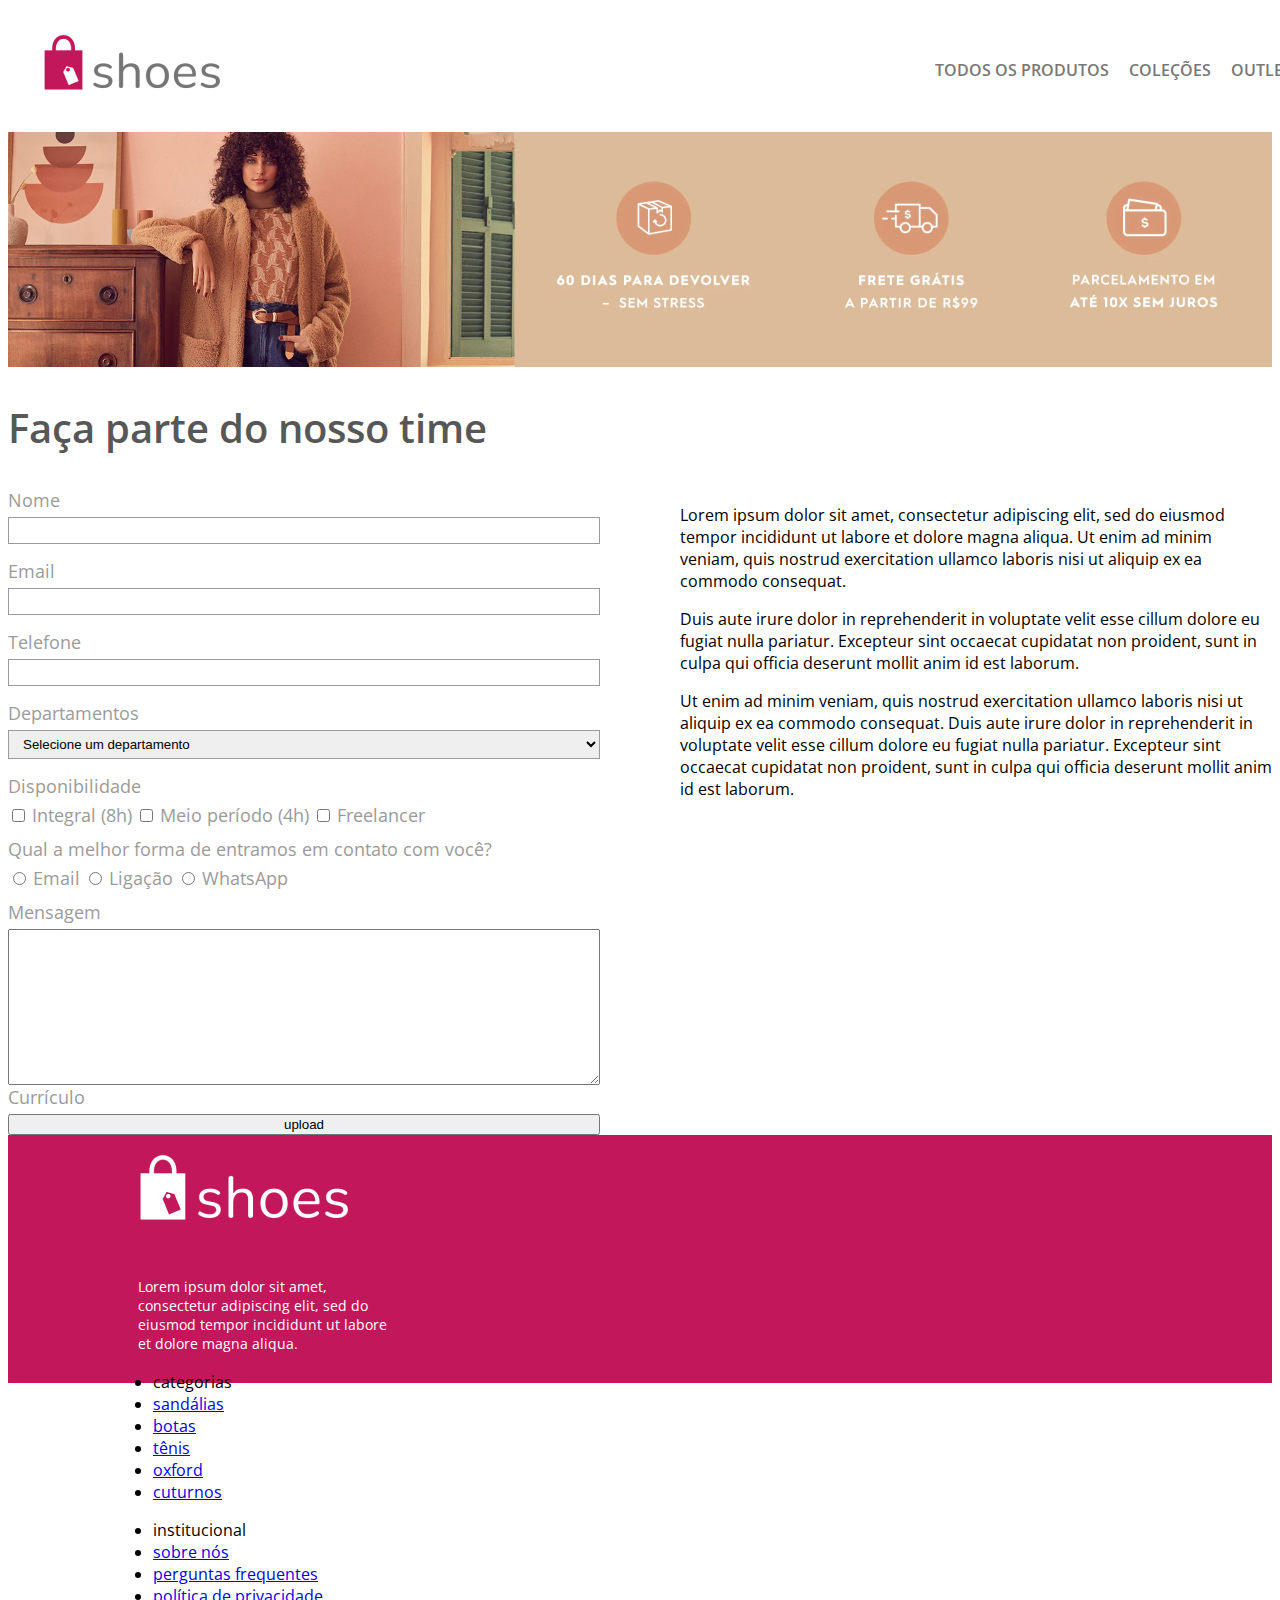
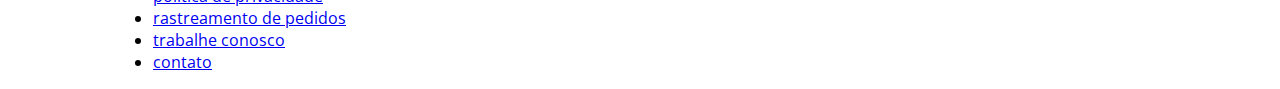
==== trabalhe.html @ 36cd398d "Responsividade parcialmente inserida" ====
<!DOCTYPE html>
<html lang="pt-br">
  <head>
    <meta charset="UTF-8" />
    <meta http-equiv="X-UA-Compatible" content="IE=edge" />
    <meta name="viewport" content="width=device-width, initial-scale=1.0" />
    <link rel="preconnect" href="https://fonts.gstatic.com" />
    <link
      href="https://fonts.googleapis.com/css2?family=Open+Sans:wght@400;600;800&display=swap"
      rel="stylesheet"
    />
    <link rel="stylesheet" href="css/style.css" />
    <title>Shoes Store</title>
  </head>
  <body>
    <header class="container">
      <img src="img/logo-color.png" alt="Logo" />
      <nav>
        <a class="nav-link" href="#">Todos os Produtos</a>
        <a class="nav-link" href="#">Coleções</a>
        <a class="nav-link" href="#">Outlet</a>
      </nav>
    </header>
    <main class="container">
      <section class="banner"></section>
      <section>
        <h2 class="contact-heading">Faça parte do nosso time</h2>
        <div class="contato">
          <form action="">
            <label for="nome">Nome</label>
            <input type="text" name="nome" id="nome" required/>

            <label for="email">Email</label>
            <input type="email" name="email" id="email" required/>

            <label for="telefone">Telefone</label>
            <input type="tel" name="telefone" id="telefone" required/>

            <label for="departamentos">Departamentos</label>
            <select name="departamentos" id="departamentos" required>
                <option selected disabled>Selecione um departamento</option>
                <option value="tecnologia">Tecnologia</option>
                <option value="design">Design</option>
                <option value="rh">Recursos Humanos</option>
            </select>

            <label>Disponibilidade</label>
            
            <div class="options">
            <input type="checkbox" name="disponibilidade" id="opcao-integral">
            <label for="opcao-integral">Integral (8h)</label>

            <input type="checkbox" name="disponibilidade" id="opcao-meio">
            <label for="opcao-meio">Meio período (4h)</label>

            <input type="checkbox" name="disponibilidade" id="opcao-freelancer">
            <label for="opcao-freelancer">Freelancer</label>
            </div>

            <label>Qual a melhor forma de entramos em contato com você?</label>
            
            <div class="options">
            <input type="radio" name="contato" id="contato-email">
            <label for="contato-email">Email</label>

            <input type="radio" name="contato" id="contato-ligacao">
            <label for="contato-ligacao">Ligação</label>

            <input type="radio" name="contato" id="contato-whatsapp">
            <label for="contato-whatsapp">WhatsApp</label>
            </div>

            <label for="mensagem">Mensagem</label>
            <textarea name="mensagem" id="mensagem" cols="30" rows="10"></textarea>

            <label for="upload">Currículo</label><button class="button">upload</button>
          </form>
          <article>
            <p>
              Lorem ipsum dolor sit amet, consectetur adipiscing elit, sed do
              eiusmod tempor incididunt ut labore et dolore magna aliqua. Ut
              enim ad minim veniam, quis nostrud exercitation ullamco laboris
              nisi ut aliquip ex ea commodo consequat.
            </p>
            <p>
              Duis aute irure dolor in reprehenderit in voluptate velit esse
              cillum dolore eu fugiat nulla pariatur. Excepteur sint occaecat
              cupidatat non proident, sunt in culpa qui officia deserunt mollit
              anim id est laborum.
            </p>
            <p>
              Ut enim ad minim veniam, quis nostrud exercitation ullamco laboris
              nisi ut aliquip ex ea commodo consequat. Duis aute irure dolor in
              reprehenderit in voluptate velit esse cillum dolore eu fugiat
              nulla pariatur. Excepteur sint occaecat cupidatat non proident,
              sunt in culpa qui officia deserunt mollit anim id est laborum.
            </p>
          </article>
        </div>
      </section>
    </main>
    <footer class="footer">
      <nav>
        <div>
          <img src="img/logo-white.png" alt="logo-white" />
          <p>
            Lorem ipsum dolor sit amet, consectetur adipiscing elit, sed do
            eiusmod tempor incididunt ut labore et dolore magna aliqua.
          </p>
        </div>
        <ul>
          <li class="destaque">categorias</li>
          <li><a href="#">sandálias</a></li>
          <li><a href="#">botas</a></li>
          <li><a href="#">tênis</a></li>
          <li><a href="#">oxford</a></li>
          <li><a href="#">cuturnos</a></li>
        </ul>
        <ul>
          <li class="destaque">institucional</li>
          <li><a href="#">sobre nós</a></li>
          <li><a href="#">perguntas frequentes</a></li>
          <li><a href="#">política de privacidade</a></li>
          <li><a href="#">rastreamento de pedidos</a></li>
          <li><a href="trabalhe.html">trabalhe conosco</a></li>
          <li><a href="#">contato</a></li>
        </ul>
      </nav>
    </footer>
  </body>
</html>
---- css/style.css ----
body {
  font-family: "Open Sans", sans-serif;
}

.container {
  max-width: 1280px;
  width: 100%;
  margin: 0 auto;
}

header {
  display: flex;
  justify-content: space-between;
  align-items: center;
  padding: 10px 20px;
}

.nav-header {
  margin-right: 20px;
}

.nav-link {
  color: #777;
  font-weight: 600;
  text-decoration: none;
  text-transform: uppercase;
  padding-left: 16px;
}

.banner {
  background-image: url("../img/banner.png");
  height: 235px;
}

h1 {
  font-weight: 800;
  font-size: 60px;
  color: black;
  text-align: center;
  margin-top: 68px;
  margin-bottom: 82px;
}

.middle {
  display: flex;
  flex-wrap: wrap;
  margin: 0 105px 207px;
  justify-content: space-between;
  align-items: center;
}

#off {
  background-color: #c2185b;
  height: 662px;
  margin-bottom: 163px;
 }

#off h3 {
  font-weight: 800;
  font-size: 44px;
  text-transform: uppercase;
  color: #fff;
  margin: 0;
  padding-top: 61px;
  padding-bottom: 54px;
  text-align: center;
}

.off {
  margin: 0 84px 99px;
  display:flex;
  flex-wrap: wrap;
  justify-content: space-evenly;
}

.off div {
  background-color: #fff;
  box-shadow: 0px 2px 6px rgba(0, 0, 0, 0.25);
  width: 260px;
}

.off div .descricao{
  font-size: 16px;
  font-weight: 600;
  text-transform: uppercase;
  color: #000;
  margin: 13px 0 1px 10px;
}

.off div .preco{
  font-size: 17px;
  font-weight: 400;
  color: #000;
  margin: 0 0 32px 10px;
}

.detalhes {
  display:flex;
  flex-wrap: wrap;
  justify-content:space-between;
  align-items:center;
  height: 939px;
  margin: 0 105px 116px;
}

.detalhes div {
  max-width: 513px;
  width: 100%;
}

.detalhes .img4 {
  text-align: center;
}

.detalhes-esq {
  height: 939px;
  display: flex;
  flex-direction: column;
  justify-content: space-between;
  align-items: center;
}

.detalhes-esq div h3 {
  font-weight: 600;
  font-size: 39px;
  font-style: normal;
  text-transform: uppercase;
  color: #000;
  margin: 0;
}

.detalhes-esq div button {
  width: 403px;
  height: 99px;
  background-color:#C2185B;
  text-align: center;
  padding: 0;
  border: none;
  margin-top: 20px;
  color: #fff;
  font-weight: 600;
  font-size: 39px;
}

.detalhes-esq div button:hover {
  cursor:pointer;
  box-shadow: 6px 7px 14px 1px #C2185B;
}

footer {
  height: 248px;
  padding: 0 105px;
  background-color: #C2185B;
  display:flex;
  flex-wrap: wrap;
  justify-content: space-between;
  align-items: center;
}

footer div{
  width: 300px;
  height: 220px;
  margin-left: 15px;
}

footer div p{
  width: 260px;
  font-style: normal;
  font-size: 14px;
  color:#fff;
  margin-left: 10px;
}

.nav-footer {
  max-width: 450px;
  width: 100%;
  display: flex;
  flex-wrap: wrap;
  justify-content: space-between;
  align-items: center;
  margin-right: 60px;
  padding-top: 30px;
}

.nav-footer ul{
  height: 170px;
  list-style: none;
}

.nav-footer .destaque{
  font-weight: 700;
  font-size: 20px;
  text-decoration: none;
  color: #fff; 
}

.nav-footer ul li {
  padding-top: 7px;
}

.nav-footer ul li a{
  font-size: 16px;
  text-decoration: none;
  color: #fff; 
}

/* trabelhe conosco */

.contact-heading {
  font-size: 40px;
  font-weight: 600;
  color: #575757;
}

.contato {
  display:flex;
}

form, article {
  flex: 1;
}

form {
  display:flex;
  flex-direction: column;
  margin-right: 80px;
  color: #9b9b9b;
}

input, select {
  margin-bottom: 15px;
  padding: 5px 10px;
  border: 1px solid #9b9b9b;
}

label{
  font-size: 18px;
  margin-bottom: 5px;
}

/* responsividade */

@media (max-width: 824px) {
  body {
    margin: 0 15px;
  }
  
  header{
    padding: 0;
  }
  .nav-header {
    max-width: 200px;
    margin:0;
    display:flex;
    flex-direction: column;
    justify-self:center;
  }

  .nav-header a {
    padding-left: 0;
    padding-top: 8px;
  }

  h1 {
    font-size: 30px;
    margin-top: 30px;
    margin-bottom: 30px;
  }

  .middle {
    margin: 0;
    flex-direction: column;
    justify-content: center;
    align-items:center;
  }

  .middle img {
    width: 100%;
    margin-bottom: 30px;
  }

  #off {
    height:fit-content;
    margin-bottom: 30px;
  }

  #off h3 {
    font-size: 30px;
    padding-top: 20px;
    padding-bottom: 20px;
  }

  .off {
    margin-bottom: 20px;
  }

  .off div {
    margin-bottom: 20px;
  }

  .detalhes {
    height: fit-content;
    margin: 0;
    flex-direction: column;
    justify-content: center;
    align-items:center;
  }

  .detalhes-esq {
    height:fit-content;
  }

  .detalhes-esq div {
    text-align: center;
    margin-bottom: 20px;
  }

  .detalhes-esq div h3 {
    font-size: 20px;
    /* margin-left: 157px; */
    width: 200px;
    text-align: center;
  }

  .detalhes-esq div button {
    width: 200px;
    height: 50px;
    margin-top: 20px;
    font-size: 20px;
  }

  .detalhes .img4 {
    margin-bottom: 30px;
  }
  
  footer {
    height: fit-content;
    padding: 0 20px;
  }

  footer div {
    width: 100%;
    margin-left: 0;
    height: 190px;
  }
  
  .nav-footer {
    padding: 0;
    margin: 10px 10px;
  }
}
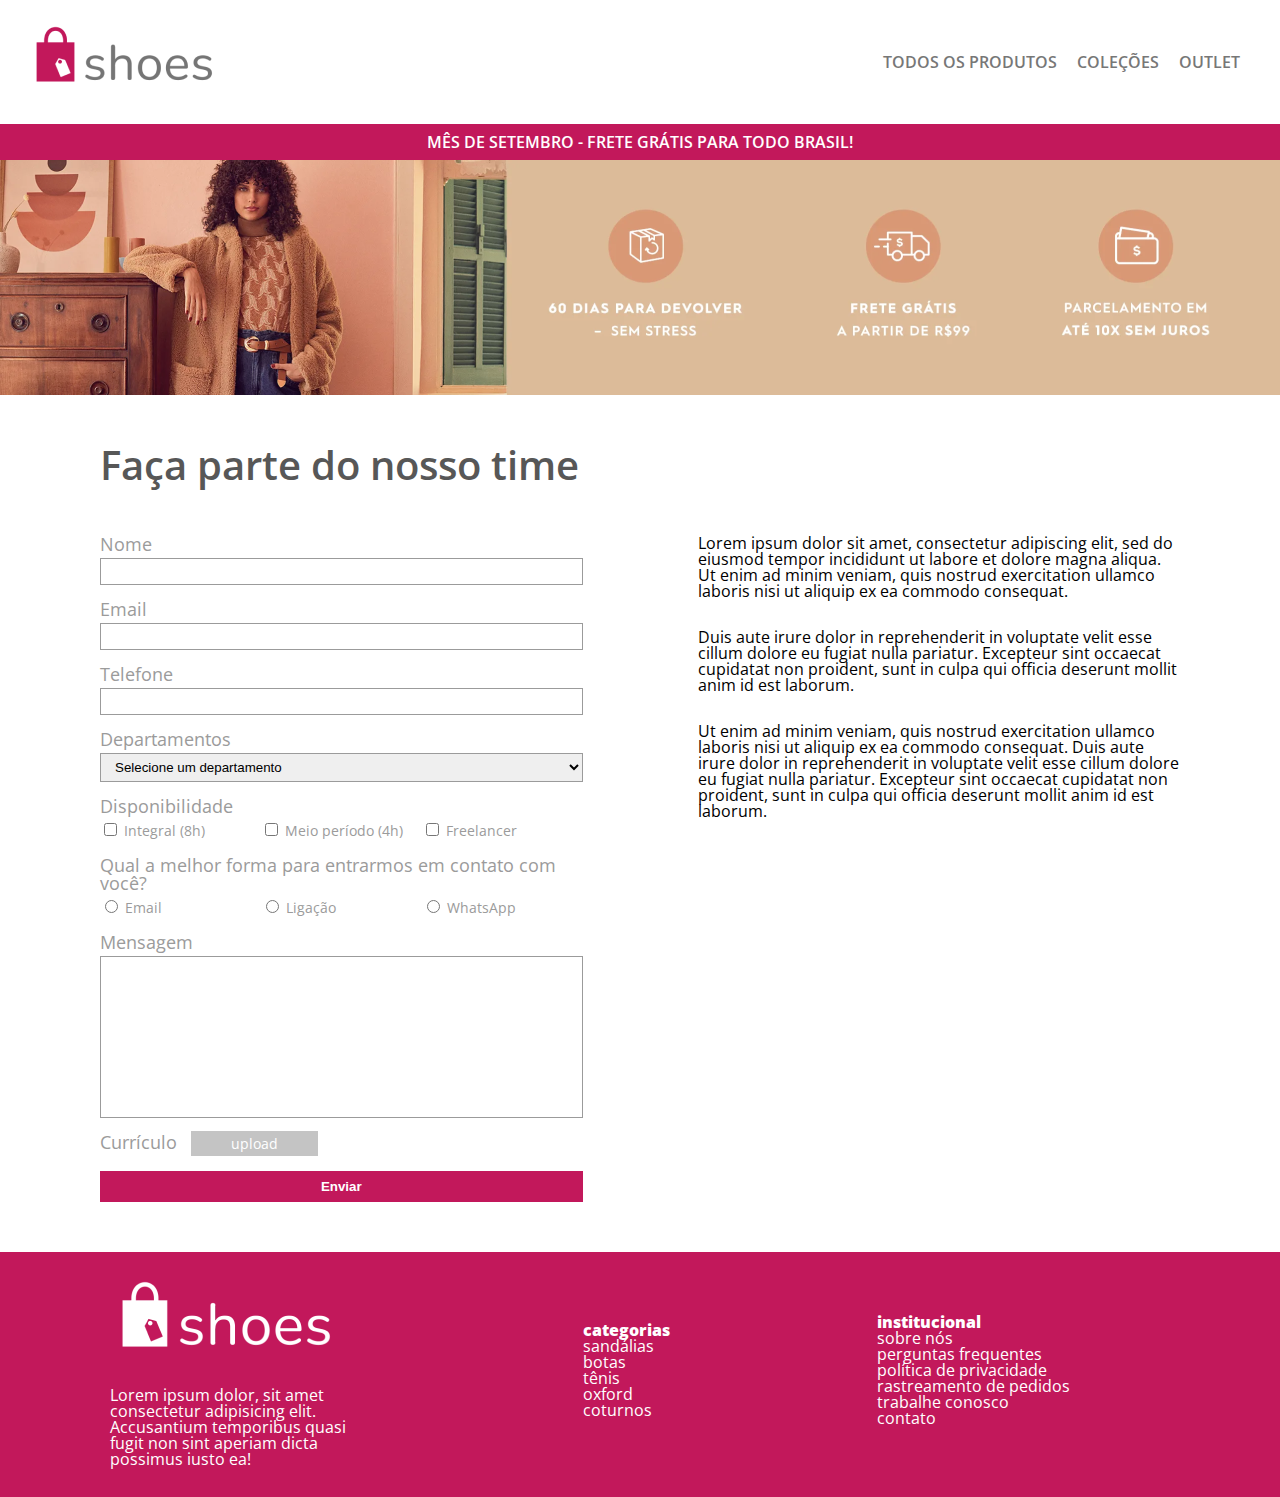
==== commit 58549129: "Adicionada página trabalhe conosco" ====
--- a/trabalhe.html
+++ b/trabalhe.html
@@ -5,127 +5,132 @@
     <meta http-equiv="X-UA-Compatible" content="IE=edge" />
     <meta name="viewport" content="width=device-width, initial-scale=1.0" />
     <link rel="preconnect" href="https://fonts.gstatic.com" />
-    <link
-      href="https://fonts.googleapis.com/css2?family=Open+Sans:wght@400;600;800&display=swap"
-      rel="stylesheet"
-    />
-    <link rel="stylesheet" href="css/style.css" />
+    <link href="https://fonts.googleapis.com/css2?family=Open+Sans:wght@400;600;800&display=swap" rel="stylesheet"/>
+    <link rel="stylesheet" href="css/reset.css">
+    <link rel="stylesheet" href="css/trabalhe.css" />
     <title>Shoes Store</title>
   </head>
   <body>
     <header class="container">
       <img src="img/logo-color.png" alt="Logo" />
-      <nav>
+      <nav class="nav-header">
         <a class="nav-link" href="#">Todos os Produtos</a>
         <a class="nav-link" href="#">Coleções</a>
         <a class="nav-link" href="#">Outlet</a>
       </nav>
     </header>
-    <main class="container">
-      <section class="banner"></section>
-      <section>
-        <h2 class="contact-heading">Faça parte do nosso time</h2>
+  <main class="container">
+    <section class="frete">
+      <div>
+        <span>Mês de setembro - Frete grátis para todo Brasil!</span>
+      </div>
+    </section>
+    <section class="banner"></section>
+    <section class="join-us">
+      <h2 class="contact-heading">Faça parte do nosso time</h2>
         <div class="contato">
           <form action="">
             <label for="nome">Nome</label>
-            <input type="text" name="nome" id="nome" required/>
-
+            <input type="text" name="nome" id="nome" required>
+            
             <label for="email">Email</label>
-            <input type="email" name="email" id="email" required/>
+            <input type="email" name="email" id="email" required>
 
             <label for="telefone">Telefone</label>
-            <input type="tel" name="telefone" id="telefone" required/>
+            <input type="text" name="telefone" id="telefone" required>
 
             <label for="departamentos">Departamentos</label>
             <select name="departamentos" id="departamentos" required>
-                <option selected disabled>Selecione um departamento</option>
-                <option value="tecnologia">Tecnologia</option>
-                <option value="design">Design</option>
-                <option value="rh">Recursos Humanos</option>
+              <option selected disabled>Selecione um departamento</option>
+              <option value="tecnologia">Tecnologia</option>
+              <option value="design">Design</option>
+              <option value="rh">Recursos Humanos</option>
             </select>
+            
+            <label>Disponibilidade</label>
+            <div class="options">
 
-            <label>Disponibilidade</label>
-            
-            <div class="options">
-            <input type="checkbox" name="disponibilidade" id="opcao-integral">
-            <label for="opcao-integral">Integral (8h)</label>
-
-            <input type="checkbox" name="disponibilidade" id="opcao-meio">
-            <label for="opcao-meio">Meio período (4h)</label>
-
-            <input type="checkbox" name="disponibilidade" id="opcao-freelancer">
-            <label for="opcao-freelancer">Freelancer</label>
+              <div class="options__input-box">
+                <input type="checkbox" name="disponibilidade" id="opcao-integral">
+                <label for="opcao-integral">Integral (8h)</label>
+              </div>
+              
+              <div class="options__input-box">
+                <input type="checkbox" name="disponibilidade" id="opcao-meio">
+                <label for="opcao-meio">Meio período (4h)</label>
+              </div>
+              
+              <div class="options__input-box">
+                <input type="checkbox" name="disponibilidade" id="opcao-freelancer">
+                <label for="opcao-freelancer">Freelancer</label>
+              </div>
             </div>
 
-            <label>Qual a melhor forma de entramos em contato com você?</label>
-            
+            <label>Qual a melhor forma para entrarmos em contato com você?</label>
             <div class="options">
-            <input type="radio" name="contato" id="contato-email">
-            <label for="contato-email">Email</label>
 
-            <input type="radio" name="contato" id="contato-ligacao">
-            <label for="contato-ligacao">Ligação</label>
+              <div class="options__input-box">
+                <input type="radio" name="contato" id="opcao-email">
+                <label for="opcao-email">Email</label>
+              </div>
+              
+              <div class="options__input-box">
+                <input type="radio" name="contato" id="opcao-ligacao">
+                <label for="opcao-ligacao">Ligação</label>
+              </div>
 
-            <input type="radio" name="contato" id="contato-whatsapp">
-            <label for="contato-whatsapp">WhatsApp</label>
+              <div class="options__input-box">
+                <input type="radio" name="contato" id="opcao-whatsapp">
+                <label for="opcao-whatsapp">WhatsApp</label>
+              </div>
             </div>
 
             <label for="mensagem">Mensagem</label>
             <textarea name="mensagem" id="mensagem" cols="30" rows="10"></textarea>
 
-            <label for="upload">Currículo</label><button class="button">upload</button>
+            <div class="curriculo">
+              <label for="curriculo">Currículo</label>
+              <label for="curriculo">upload</label>
+              <input type="file" name="curriculo" id="curriculo">
+            </div>
+
+            <button type="submit">Enviar</button>
           </form>
           <article>
-            <p>
-              Lorem ipsum dolor sit amet, consectetur adipiscing elit, sed do
-              eiusmod tempor incididunt ut labore et dolore magna aliqua. Ut
-              enim ad minim veniam, quis nostrud exercitation ullamco laboris
-              nisi ut aliquip ex ea commodo consequat.
-            </p>
-            <p>
-              Duis aute irure dolor in reprehenderit in voluptate velit esse
-              cillum dolore eu fugiat nulla pariatur. Excepteur sint occaecat
-              cupidatat non proident, sunt in culpa qui officia deserunt mollit
-              anim id est laborum.
-            </p>
-            <p>
-              Ut enim ad minim veniam, quis nostrud exercitation ullamco laboris
-              nisi ut aliquip ex ea commodo consequat. Duis aute irure dolor in
-              reprehenderit in voluptate velit esse cillum dolore eu fugiat
-              nulla pariatur. Excepteur sint occaecat cupidatat non proident,
-              sunt in culpa qui officia deserunt mollit anim id est laborum.
-            </p>
+            
+            <p>Lorem ipsum dolor sit amet, consectetur adipiscing elit, sed do eiusmod tempor incididunt ut labore et dolore magna aliqua. Ut enim ad minim veniam, quis nostrud exercitation ullamco laboris nisi ut aliquip ex ea commodo consequat.</p>
+            <p>Duis aute irure dolor in reprehenderit in voluptate velit esse cillum dolore eu fugiat nulla pariatur. Excepteur sint occaecat cupidatat non proident, sunt in culpa qui officia deserunt mollit anim id est laborum.</p>
+            <p>Ut enim ad minim veniam, quis nostrud exercitation ullamco laboris nisi ut aliquip ex ea commodo consequat. Duis aute irure dolor in reprehenderit in voluptate velit esse cillum dolore eu fugiat nulla pariatur. Excepteur sint occaecat cupidatat non proident, sunt in culpa qui officia deserunt mollit anim id est laborum.</p>
           </article>
         </div>
       </section>
-    </main>
-    <footer class="footer">
-      <nav>
-        <div>
-          <img src="img/logo-white.png" alt="logo-white" />
-          <p>
-            Lorem ipsum dolor sit amet, consectetur adipiscing elit, sed do
-            eiusmod tempor incididunt ut labore et dolore magna aliqua.
-          </p>
-        </div>
-        <ul>
-          <li class="destaque">categorias</li>
-          <li><a href="#">sandálias</a></li>
-          <li><a href="#">botas</a></li>
-          <li><a href="#">tênis</a></li>
-          <li><a href="#">oxford</a></li>
-          <li><a href="#">cuturnos</a></li>
-        </ul>
-        <ul>
-          <li class="destaque">institucional</li>
-          <li><a href="#">sobre nós</a></li>
-          <li><a href="#">perguntas frequentes</a></li>
-          <li><a href="#">política de privacidade</a></li>
-          <li><a href="#">rastreamento de pedidos</a></li>
-          <li><a href="trabalhe.html">trabalhe conosco</a></li>
-          <li><a href="#">contato</a></li>
-        </ul>
-      </nav>
-    </footer>
-  </body>
-</html>
+  </main>
+  <footer class="footer">
+    <div class="container">  
+      <div>
+        <img src="./img/logo-white.png" alt="White Logo">
+        <p>Lorem ipsum dolor, sit amet consectetur adipisicing elit. Accusantium temporibus quasi fugit non sint aperiam dicta possimus iusto ea!</p>
+      </div>
+      
+      <div class="categorias">
+        <h3>categorias</h3>
+        <a href="#" class="footer-link">sandálias</a>
+        <a href="#" class="footer-link">botas</a>
+        <a href="#" class="footer-link">tênis</a>
+        <a href="#" class="footer-link">oxford</a>
+        <a href="#" class="footer-link">coturnos</a>
+      </div>
+
+      <div class="institucional">
+        <h3>institucional</h3>
+        <a href="#" class="footer-link">sobre nós</a>
+        <a href="#" class="footer-link">perguntas frequentes</a>
+        <a href="#" class="footer-link">política de privacidade</a>
+        <a href="#" class="footer-link">rastreamento de pedidos</a>
+        <a href="trabalhe.html" class="footer-link">trabalhe conosco</a>
+        <a href="index.html" class="footer-link">contato</a>
+      </div>
+    </div>
+  </footer>
+</body>
+</html>--- a/css/trabalhe.css
+++ b/css/trabalhe.css
@@ -0,0 +1,109 @@
+  .frete {
+    background-color: #c2185b;
+    text-transform: uppercase;
+    color: #fff;
+    font-weight: 600;
+    text-align: center;
+    padding: 10px 0;
+    position:sticky;
+    top: 0px;
+  }
+  
+  .join-us {
+    padding: 0 100px;
+    margin: 50px 0;
+  }
+  
+  .contact-heading {
+    font-size: 40px;
+    font-weight: 600;
+    color: #575757;
+    padding-bottom: 50px;
+  }
+  
+  .contato {
+    display: flex;
+  }
+  
+  form,
+  article {
+    flex: 1;
+  }
+  
+  form {
+    display: flex;
+    flex-direction: column;
+    margin-right: 40px;
+    color: #9b9b9b;
+  }
+
+  article {
+    font-size: 16px;
+    margin-left: 75px;
+  }
+
+  article p{
+    margin-bottom: 30px;
+  }
+
+  input,
+  select,
+  textarea {
+    margin-bottom: 15px;
+    padding: 5px 10px;
+    border: solid 1px #9b9b9b;
+  }
+  
+  textarea {
+    resize: none;
+  }
+  
+  label {
+    font-size: 18px;
+    margin-bottom: 5px;
+  }
+  
+  .options {
+    margin-bottom: 5px;
+    display: flex;
+  }
+  
+  .options label {
+    font-size: 14px;
+  }
+  
+  .options__input-box {
+    flex: 1;
+  }
+
+  .curriculo {
+    margin-bottom: 20px;
+  }
+  
+  .curriculo input {
+    display: none;
+  }
+  
+  .curriculo label:nth-child(2) {
+    color: #fff;
+    cursor: pointer;
+    font-size: 14px;
+    margin-left: 10px;
+    padding: 3px 40px;
+    background-color: #c4c4c4;
+  }
+  
+  button[type="submit"] {
+    border: none;
+    cursor: pointer;
+    color: #fff;
+    font-weight: 800;
+    background-color: #c2185b;
+    padding: 8px 0;
+    transition: all 3s;
+  }
+
+  button[type="submit"]:hover {
+    background-color: #fff;
+    color: #c2185b;
+  }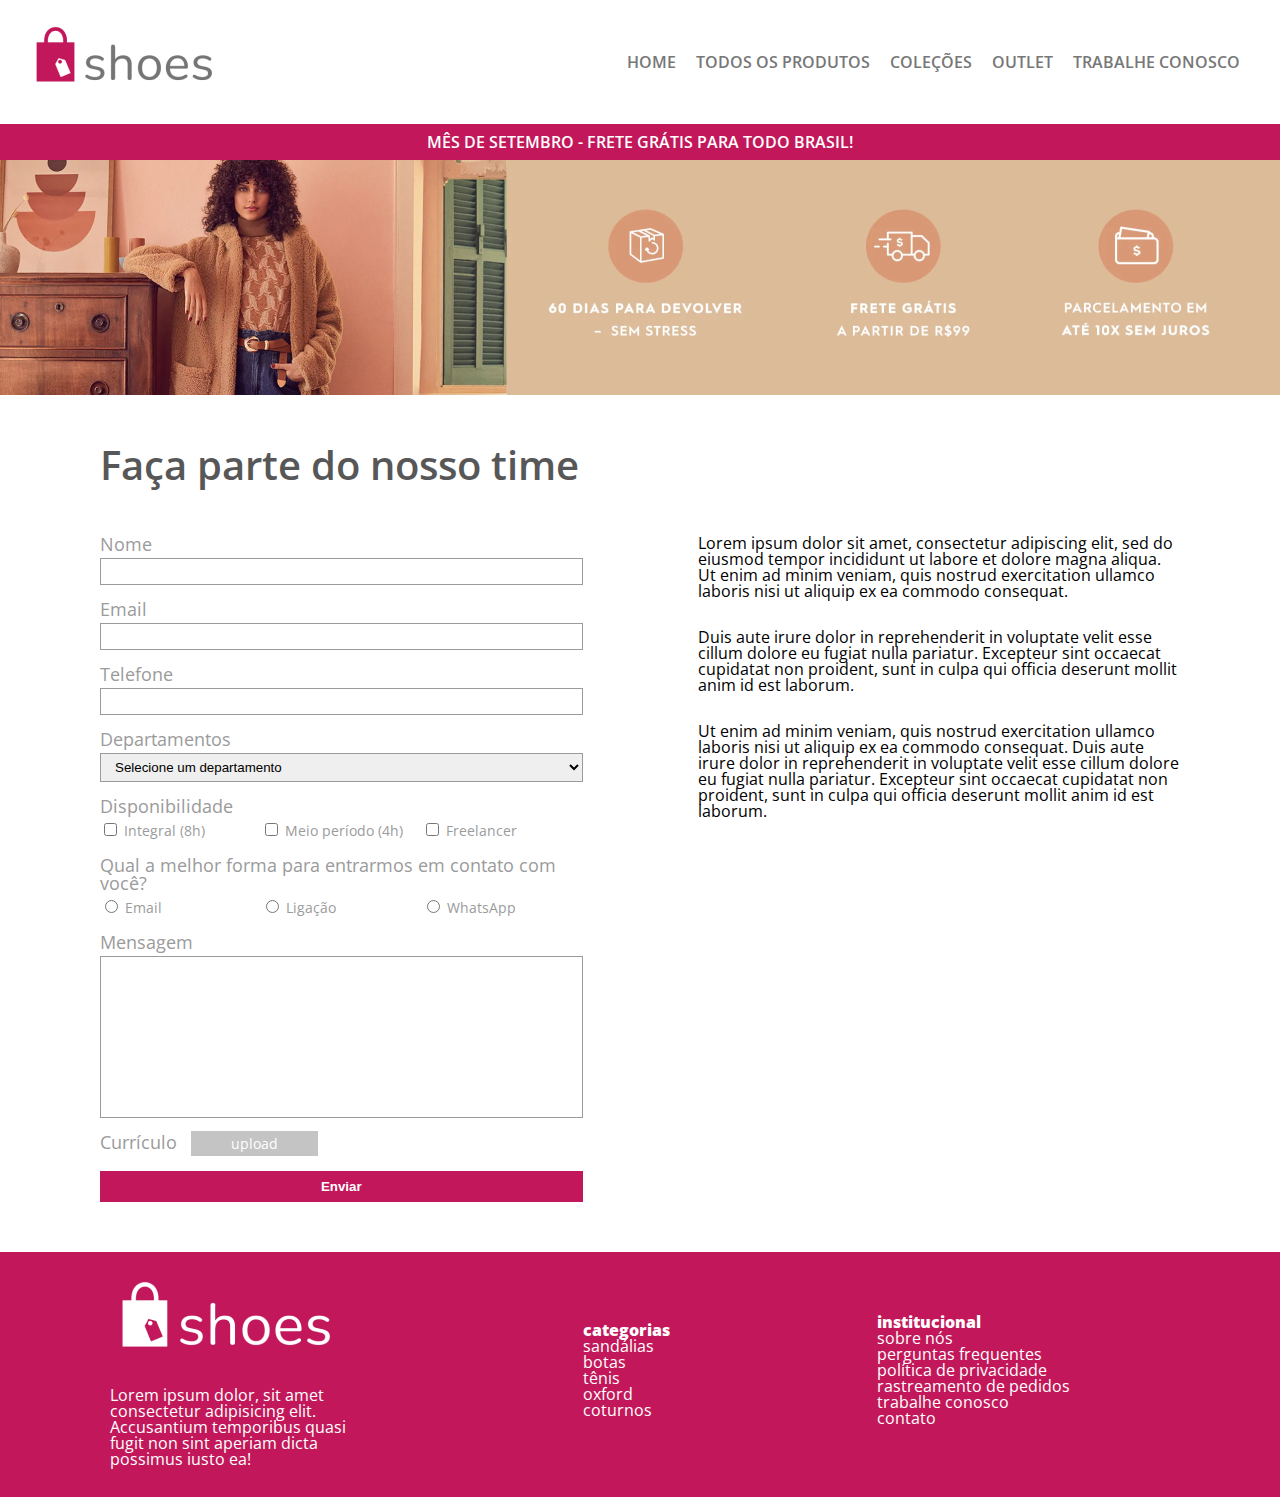
==== commit 3145e750: "Adicionados links Home e Trabalhe Conosco" ====
--- a/trabalhe.html
+++ b/trabalhe.html
@@ -14,9 +14,11 @@
     <header class="container">
       <img src="img/logo-color.png" alt="Logo" />
       <nav class="nav-header">
+        <a class="nav-link" href="index.html">Home</a>
         <a class="nav-link" href="#">Todos os Produtos</a>
         <a class="nav-link" href="#">Coleções</a>
         <a class="nav-link" href="#">Outlet</a>
+        <a class="nav-link" href="trabalhe.html">Trabalhe Conosco</a>
       </nav>
     </header>
   <main class="container">
